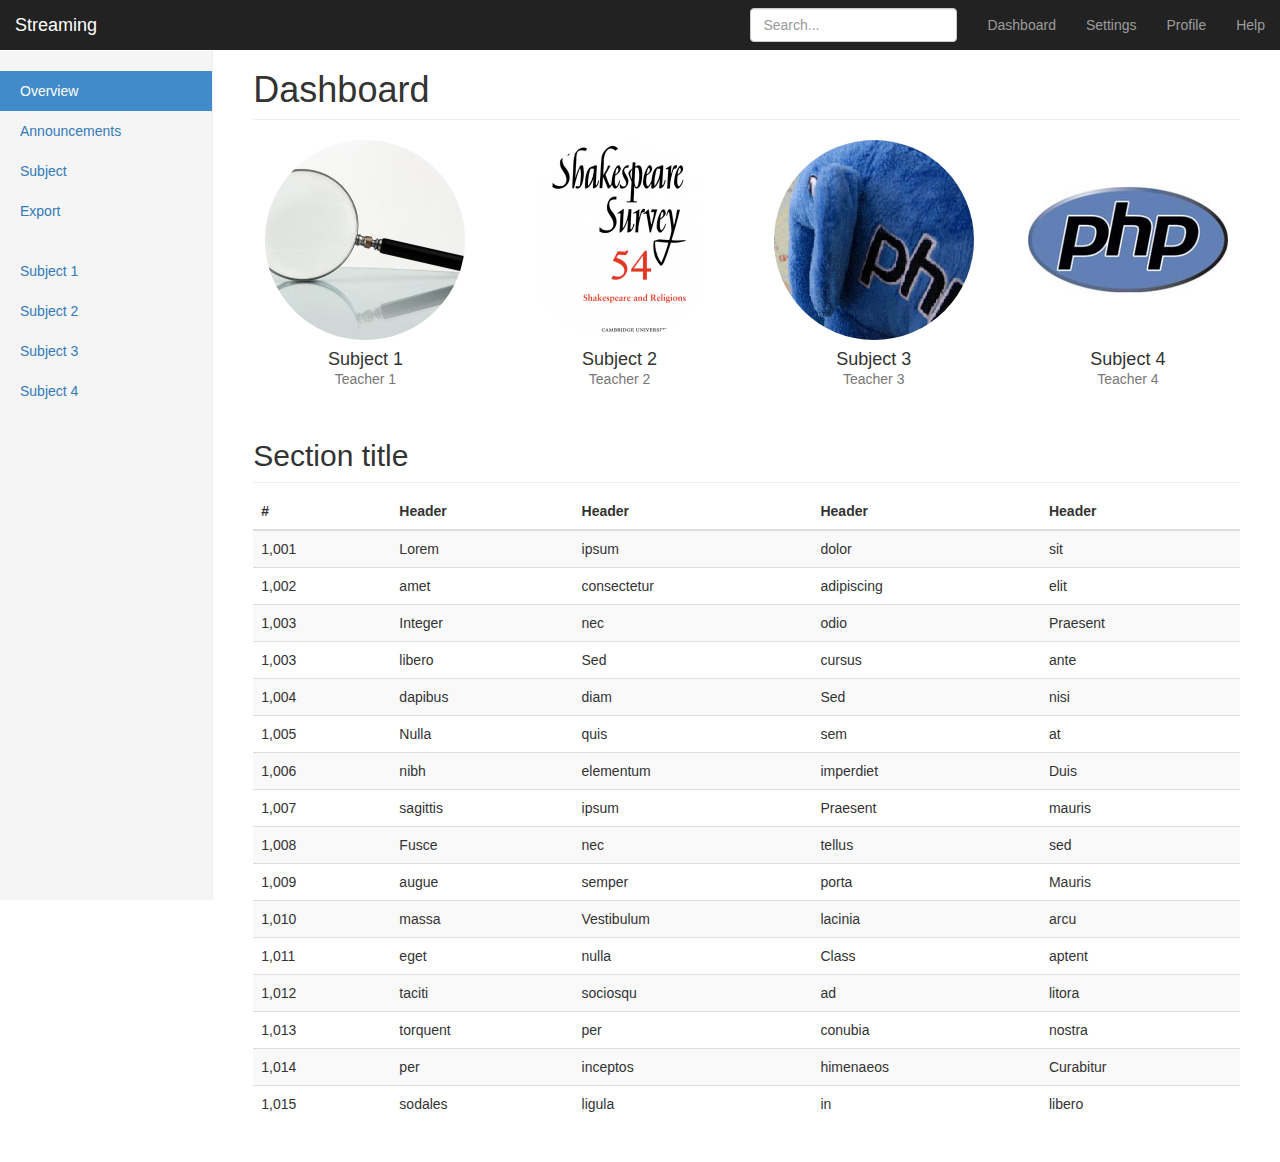
==== Dashboard.html @ c8e082ba "new dashboard for student" ====
<!DOCTYPE html>
<html lang="en">
  <head>
    <meta charset="utf-8">
    <meta http-equiv="X-UA-Compatible" content="IE=edge">
    <meta name="viewport" content="width=device-width, initial-scale=1">
    <!-- The above 3 meta tags *must* come first in the head; any other head content must come *after* these tags -->
    <meta name="description" content="">
    <meta name="author" content="">
    <link rel="icon" href="../../favicon.ico">

    <title>Dashboard Template for Bootstrap</title>

    <!-- Bootstrap core CSS -->
    <link href="bootstrap/css/bootstrap.min.css" rel="stylesheet">

    <!-- Custom styles for this template -->
    <link href="bootstrap/css/dashboard.css" rel="stylesheet">

    <!-- Just for debugging purposes. Don't actually copy these 2 lines! -->
    <!--[if lt IE 9]><script src="../../assets/js/ie8-responsive-file-warning.js"></script><![endif]-->
    <script src="bootstrap/assets/js/ie-emulation-modes-warning.js"></script>

    <!-- HTML5 shim and Respond.js for IE8 support of HTML5 elements and media queries -->
    <!--[if lt IE 9]>
      <script src="https://oss.maxcdn.com/html5shiv/3.7.2/html5shiv.min.js"></script>
      <script src="https://oss.maxcdn.com/respond/1.4.2/respond.min.js"></script>
    <![endif]-->
  </head>

  <body>

    <nav class="navbar navbar-inverse navbar-fixed-top">
      <div class="container-fluid">
        <div class="navbar-header">
          <button type="button" class="navbar-toggle collapsed" data-toggle="collapse" data-target="#navbar" aria-expanded="false" aria-controls="navbar">
            <span class="sr-only">Toggle navigation</span>
            <span class="icon-bar"></span>
            <span class="icon-bar"></span>
            <span class="icon-bar"></span>
          </button>
          <a class="navbar-brand" href="#">Streaming</a>
        </div>
        <div id="navbar" class="navbar-collapse collapse">
          <ul class="nav navbar-nav navbar-right">
            <li><a href="#">Dashboard</a></li>
            <li><a href="#">Settings</a></li>
            <li><a href="#">Profile</a></li>
            <li><a href="#">Help</a></li>
          </ul>
          <form class="navbar-form navbar-right">
            <input type="text" class="form-control" placeholder="Search...">
          </form>
        </div>
      </div>
    </nav>

    <div class="container-fluid">
      <div class="row">
        <div class="col-sm-3 col-md-2 sidebar">
          <ul class="nav nav-sidebar">
            <li class="active"><a href="#">Overview <span class="sr-only">(current)</span></a></li>
            <li><a href="#">Announcements</a></li>
            <li><a href="#">Subject</a></li>
            <li><a href="#">Export</a></li>
          </ul>
          <ul class="nav nav-sidebar">
            <li><a href="#">Subject 1</a></li>
            <li><a href="#">Subject 2</a></li>
            <li><a href="#">Subject 3</a></li>
            <li><a href="#">Subject 4</a></li>
          </ul>
        </div>
        <div class="col-sm-9 col-sm-offset-3 col-md-10 col-md-offset-2 main">
          <h1 class="page-header">Dashboard</h1>

          <div class="row placeholders">
            <div class="col-xs-6 col-sm-3 placeholder">
             <img data-src="holdr.js/200x200/auto/sky" class="img-responsive" alt="Generic placeholder thumbnail" src="bootstrap/images/subject1.jpg">
              <h4>Subject 1</h4>
              <span class="text-muted">Teacher 1</span>
            </div>
            <div class="col-xs-6 col-sm-3 placeholder">
              <img data-src="holder.js/200x200/auto/vine" class="img-responsive" alt="Generic placeholder thumbnail" src="bootstrap/images/subject2.png">
              <h4>Subject 2</h4>
              <span class="text-muted">Teacher 2</span>
            </div>
            <div class="col-xs-6 col-sm-3 placeholder">
              <img data-src="holder.js/200x200/auto/sky" class="img-responsive" alt="Generic placeholder thumbnail" src="bootstrap/images/subject5.jpg" >
              <h4>Subject 3</h4>
              <span class="text-muted">Teacher 3</span>
            </div>
            <div class="col-xs-6 col-sm-3 placeholder">
              <img data-src="holder.js/200x200/auto/vine" class="img-responsive" alt="Generic placeholder thumbnail" src="bootstrap/images/subject4.png" >
              <h4>Subject 4</h4>
              <span class="text-muted">Teacher 4</span>
            </div>
          </div>

          <h2 class="sub-header">Section title</h2>
          <div class="table-responsive">
            <table class="table table-striped">
              <thead>
                <tr>
                  <th>#</th>
                  <th>Header</th>
                  <th>Header</th>
                  <th>Header</th>
                  <th>Header</th>
                </tr>
              </thead>
              <tbody>
                <tr>
                  <td>1,001</td>
                  <td>Lorem</td>
                  <td>ipsum</td>
                  <td>dolor</td>
                  <td>sit</td>
                </tr>
                <tr>
                  <td>1,002</td>
                  <td>amet</td>
                  <td>consectetur</td>
                  <td>adipiscing</td>
                  <td>elit</td>
                </tr>
                <tr>
                  <td>1,003</td>
                  <td>Integer</td>
                  <td>nec</td>
                  <td>odio</td>
                  <td>Praesent</td>
                </tr>
                <tr>
                  <td>1,003</td>
                  <td>libero</td>
                  <td>Sed</td>
                  <td>cursus</td>
                  <td>ante</td>
                </tr>
                <tr>
                  <td>1,004</td>
                  <td>dapibus</td>
                  <td>diam</td>
                  <td>Sed</td>
                  <td>nisi</td>
                </tr>
                <tr>
                  <td>1,005</td>
                  <td>Nulla</td>
                  <td>quis</td>
                  <td>sem</td>
                  <td>at</td>
                </tr>
                <tr>
                  <td>1,006</td>
                  <td>nibh</td>
                  <td>elementum</td>
                  <td>imperdiet</td>
                  <td>Duis</td>
                </tr>
                <tr>
                  <td>1,007</td>
                  <td>sagittis</td>
                  <td>ipsum</td>
                  <td>Praesent</td>
                  <td>mauris</td>
                </tr>
                <tr>
                  <td>1,008</td>
                  <td>Fusce</td>
                  <td>nec</td>
                  <td>tellus</td>
                  <td>sed</td>
                </tr>
                <tr>
                  <td>1,009</td>
                  <td>augue</td>
                  <td>semper</td>
                  <td>porta</td>
                  <td>Mauris</td>
                </tr>
                <tr>
                  <td>1,010</td>
                  <td>massa</td>
                  <td>Vestibulum</td>
                  <td>lacinia</td>
                  <td>arcu</td>
                </tr>
                <tr>
                  <td>1,011</td>
                  <td>eget</td>
                  <td>nulla</td>
                  <td>Class</td>
                  <td>aptent</td>
                </tr>
                <tr>
                  <td>1,012</td>
                  <td>taciti</td>
                  <td>sociosqu</td>
                  <td>ad</td>
                  <td>litora</td>
                </tr>
                <tr>
                  <td>1,013</td>
                  <td>torquent</td>
                  <td>per</td>
                  <td>conubia</td>
                  <td>nostra</td>
                </tr>
                <tr>
                  <td>1,014</td>
                  <td>per</td>
                  <td>inceptos</td>
                  <td>himenaeos</td>
                  <td>Curabitur</td>
                </tr>
                <tr>
                  <td>1,015</td>
                  <td>sodales</td>
                  <td>ligula</td>
                  <td>in</td>
                  <td>libero</td>
                </tr>
              </tbody>
            </table>
          </div>
        </div>
      </div>
    </div>

    <!-- Bootstrap core JavaScript
    ================================================== -->
    <!-- Placed at the end of the document so the pages load faster -->
    <script src="https://ajax.googleapis.com/ajax/libs/jquery/1.11.2/jquery.min.js"></script>
    <script src="bootstrap/js/bootstrap.min.js"></script>
    <!-- Just to make our placeholder images work. Don't actually copy the next line! -->
    <script src="bootstrap/assets/js/vendor/holder.js"></script>
    <!-- IE10 viewport hack for Surface/desktop Windows 8 bug -->
    <script src="bootstrap/assets/js/ie10-viewport-bug-workaround.js"></script>
  </body>
</html>
---- bootstrap/css/dashboard.css ----
/*
 * Base structure
 */

/* Move down content because we have a fixed navbar that is 50px tall */
body {
  padding-top: 50px;
}


/*
 * Global add-ons
 */

.sub-header {
  padding-bottom: 10px;
  border-bottom: 1px solid #eee;
}

/*
 * Top navigation
 * Hide default border to remove 1px line.
 */
.navbar-fixed-top {
  border: 0;
}

/*
 * Sidebar
 */

/* Hide for mobile, show later */
.sidebar {
  display: none;
}
@media (min-width: 768px) {
  .sidebar {
    position: fixed;
    top: 51px;
    bottom: 0;
    left: 0;
    z-index: 1000;
    display: block;
    padding: 20px;
    overflow-x: hidden;
    overflow-y: auto; /* Scrollable contents if viewport is shorter than content. */
    background-color: #f5f5f5;
    border-right: 1px solid #eee;
  }
}

/* Sidebar navigation */
.nav-sidebar {
  margin-right: -21px; /* 20px padding + 1px border */
  margin-bottom: 20px;
  margin-left: -20px;
}
.nav-sidebar > li > a {
  padding-right: 20px;
  padding-left: 20px;
}
.nav-sidebar > .active > a,
.nav-sidebar > .active > a:hover,
.nav-sidebar > .active > a:focus {
  color: #fff;
  background-color: #428bca;
}


/*
 * Main content
 */

.main {
  padding: 20px;
}
@media (min-width: 768px) {
  .main {
    padding-right: 40px;
    padding-left: 40px;
  }
}
.main .page-header {
  margin-top: 0;
}


/*
 * Placeholder dashboard ideas
 */

.placeholders {
  margin-bottom: 30px;
  text-align: center;
}
.placeholders h4 {
  margin-bottom: 0;
}
.placeholder {
  margin-bottom: 20px;
}
.placeholder img {
  display: inline-block;
  border-radius: 50%;
}
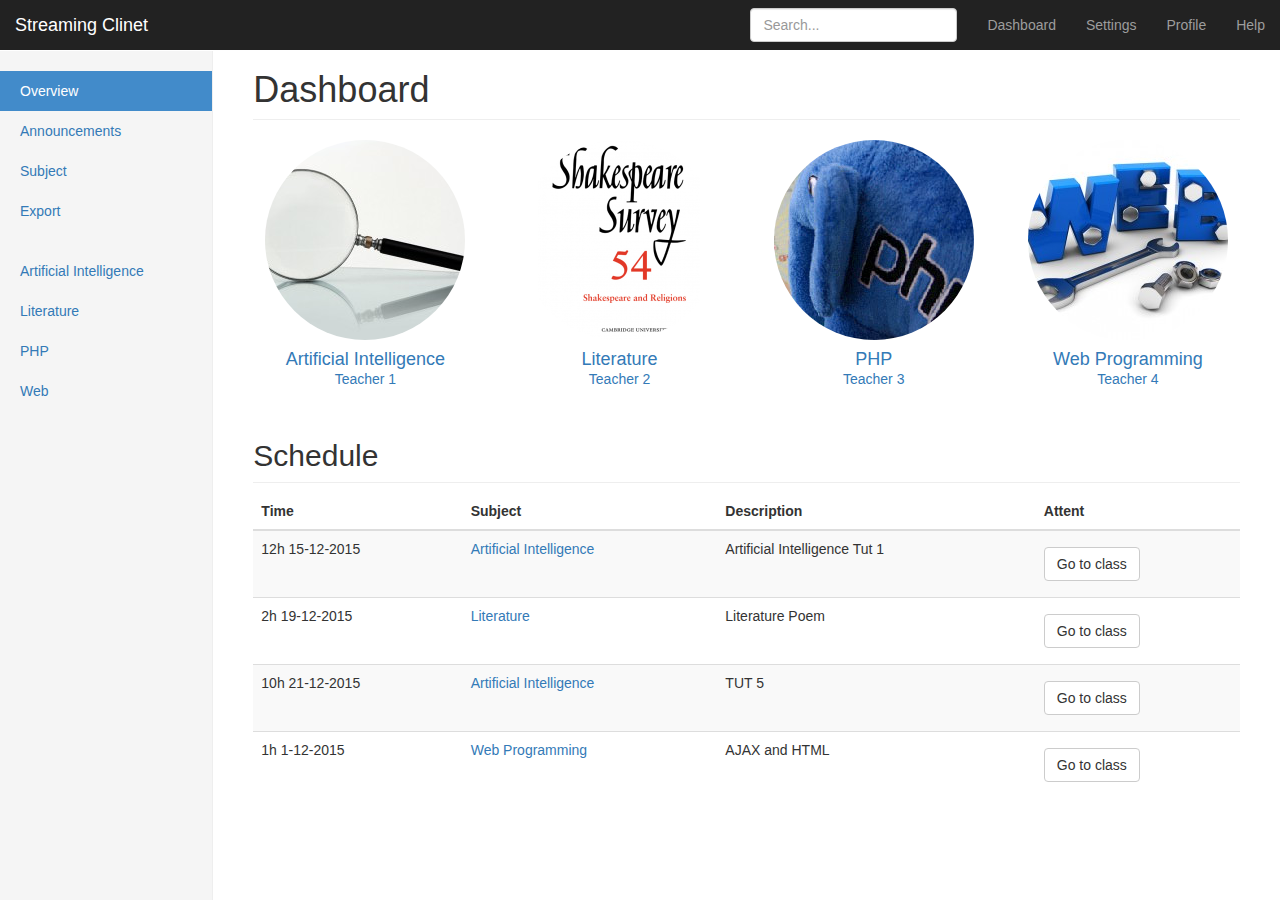
==== commit 701eae39: "update dashboard for student" ====
--- a/Dashboard.html
+++ b/Dashboard.html
@@ -39,7 +39,7 @@
             <span class="icon-bar"></span>
             <span class="icon-bar"></span>
           </button>
-          <a class="navbar-brand" href="#">Streaming</a>
+          <a class="navbar-brand" href="#">Streaming Clinet</a>
         </div>
         <div id="navbar" class="navbar-collapse collapse">
           <ul class="nav navbar-nav navbar-right">
@@ -65,10 +65,10 @@
             <li><a href="#">Export</a></li>
           </ul>
           <ul class="nav nav-sidebar">
-            <li><a href="#">Subject 1</a></li>
-            <li><a href="#">Subject 2</a></li>
-            <li><a href="#">Subject 3</a></li>
-            <li><a href="#">Subject 4</a></li>
+            <li><a href="#">Artificial Intelligence</a></li>
+            <li><a href="#">Literature</a></li>
+            <li><a href="#">PHP</a></li>
+            <li><a href="#">Web</a></li>
           </ul>
         </div>
         <div class="col-sm-9 col-sm-offset-3 col-md-10 col-md-offset-2 main">
@@ -76,151 +76,62 @@
 
           <div class="row placeholders">
             <div class="col-xs-6 col-sm-3 placeholder">
-             <img data-src="holdr.js/200x200/auto/sky" class="img-responsive" alt="Generic placeholder thumbnail" src="bootstrap/images/subject1.jpg">
-              <h4>Subject 1</h4>
-              <span class="text-muted">Teacher 1</span>
+             <a href="#"><img data-src="holdr.js/200x200/auto/sky" class="img-responsive" alt="Generic placeholder thumbnail" src="bootstrap/images/subject1.jpg"></a>
+              <h4><a href="#">Artificial Intelligence</a></h4>
+              <span class="text-muted"><a href="#">Teacher 1</a></span>
             </div>
             <div class="col-xs-6 col-sm-3 placeholder">
-              <img data-src="holder.js/200x200/auto/vine" class="img-responsive" alt="Generic placeholder thumbnail" src="bootstrap/images/subject2.png">
-              <h4>Subject 2</h4>
-              <span class="text-muted">Teacher 2</span>
+              <a href="#"><img data-src="holder.js/200x200/auto/vine" class="img-responsive" alt="Generic placeholder thumbnail" src="bootstrap/images/subject2.png"></a>
+              <h4><a href="#">Literature</a></h4>
+              <span class="text-muted"><a href="#">Teacher 2</a></span>
             </div>
             <div class="col-xs-6 col-sm-3 placeholder">
-              <img data-src="holder.js/200x200/auto/sky" class="img-responsive" alt="Generic placeholder thumbnail" src="bootstrap/images/subject5.jpg" >
-              <h4>Subject 3</h4>
-              <span class="text-muted">Teacher 3</span>
+              <a href="#"><img data-src="holder.js/200x200/auto/sky" class="img-responsive" alt="Generic placeholder thumbnail" src="bootstrap/images/subject5.jpg" ></a>
+              <h4><a href="#">PHP</a></h4>
+              <span class="text-muted"><a href="#">Teacher 3</a></span>
             </div>
             <div class="col-xs-6 col-sm-3 placeholder">
-              <img data-src="holder.js/200x200/auto/vine" class="img-responsive" alt="Generic placeholder thumbnail" src="bootstrap/images/subject4.png" >
-              <h4>Subject 4</h4>
-              <span class="text-muted">Teacher 4</span>
+              <a href="#"><img data-src="holder.js/200x200/auto/vine" class="img-responsive" alt="Generic placeholder thumbnail" src="bootstrap/images/subject3.jpg" ></a>
+              <h4><a href="#">Web Programming</a></h4>
+              <span class="text-muted"><a href="#">Teacher 4</a></span>
             </div>
           </div>
 
-          <h2 class="sub-header">Section title</h2>
+          <h2 class="sub-header">Schedule</h2>
           <div class="table-responsive">
             <table class="table table-striped">
               <thead>
                 <tr>
-                  <th>#</th>
-                  <th>Header</th>
-                  <th>Header</th>
-                  <th>Header</th>
-                  <th>Header</th>
+                  <th>Time</th>
+                  <th>Subject</th>
+                  <th>Description</th>
+                  <th>Attent</th>
                 </tr>
               </thead>
               <tbody>
                 <tr>
-                  <td>1,001</td>
-                  <td>Lorem</td>
-                  <td>ipsum</td>
-                  <td>dolor</td>
-                  <td>sit</td>
+                  <td>12h 15-12-2015</td>
+                  <td><a href="#">Artificial Intelligence</a></td>
+                  <td>Artificial Intelligence Tut 1</td>
+                  <td><button type="button" class="btn btn-default navbar-btn">Go to class</button></td>
                 </tr>
                 <tr>
-                  <td>1,002</td>
-                  <td>amet</td>
-                  <td>consectetur</td>
-                  <td>adipiscing</td>
-                  <td>elit</td>
+                  <td>2h 19-12-2015</td>
+                  <td><a href="#">Literature</a></td>
+                  <td>Literature Poem</td>
+                  <td><button type="button" class="btn btn-default navbar-btn">Go to class</button></td>
                 </tr>
                 <tr>
-                  <td>1,003</td>
-                  <td>Integer</td>
-                  <td>nec</td>
-                  <td>odio</td>
-                  <td>Praesent</td>
+                  <td>10h 21-12-2015</td>
+                  <td><a href="#">Artificial Intelligence</a></td>
+                  <td>TUT 5</td>
+                  <td><button type="button" class="btn btn-default navbar-btn">Go to class</button></td>
                 </tr>
                 <tr>
-                  <td>1,003</td>
-                  <td>libero</td>
-                  <td>Sed</td>
-                  <td>cursus</td>
-                  <td>ante</td>
-                </tr>
-                <tr>
-                  <td>1,004</td>
-                  <td>dapibus</td>
-                  <td>diam</td>
-                  <td>Sed</td>
-                  <td>nisi</td>
-                </tr>
-                <tr>
-                  <td>1,005</td>
-                  <td>Nulla</td>
-                  <td>quis</td>
-                  <td>sem</td>
-                  <td>at</td>
-                </tr>
-                <tr>
-                  <td>1,006</td>
-                  <td>nibh</td>
-                  <td>elementum</td>
-                  <td>imperdiet</td>
-                  <td>Duis</td>
-                </tr>
-                <tr>
-                  <td>1,007</td>
-                  <td>sagittis</td>
-                  <td>ipsum</td>
-                  <td>Praesent</td>
-                  <td>mauris</td>
-                </tr>
-                <tr>
-                  <td>1,008</td>
-                  <td>Fusce</td>
-                  <td>nec</td>
-                  <td>tellus</td>
-                  <td>sed</td>
-                </tr>
-                <tr>
-                  <td>1,009</td>
-                  <td>augue</td>
-                  <td>semper</td>
-                  <td>porta</td>
-                  <td>Mauris</td>
-                </tr>
-                <tr>
-                  <td>1,010</td>
-                  <td>massa</td>
-                  <td>Vestibulum</td>
-                  <td>lacinia</td>
-                  <td>arcu</td>
-                </tr>
-                <tr>
-                  <td>1,011</td>
-                  <td>eget</td>
-                  <td>nulla</td>
-                  <td>Class</td>
-                  <td>aptent</td>
-                </tr>
-                <tr>
-                  <td>1,012</td>
-                  <td>taciti</td>
-                  <td>sociosqu</td>
-                  <td>ad</td>
-                  <td>litora</td>
-                </tr>
-                <tr>
-                  <td>1,013</td>
-                  <td>torquent</td>
-                  <td>per</td>
-                  <td>conubia</td>
-                  <td>nostra</td>
-                </tr>
-                <tr>
-                  <td>1,014</td>
-                  <td>per</td>
-                  <td>inceptos</td>
-                  <td>himenaeos</td>
-                  <td>Curabitur</td>
-                </tr>
-                <tr>
-                  <td>1,015</td>
-                  <td>sodales</td>
-                  <td>ligula</td>
-                  <td>in</td>
-                  <td>libero</td>
+                  <td>1h 1-12-2015</td>
+                  <td><a href="#">Web Programming</a></td>
+                  <td>AJAX and HTML</td>
+                  <td><button type="button" class="btn btn-default navbar-btn">Go to class</button></td>
                 </tr>
               </tbody>
             </table>
